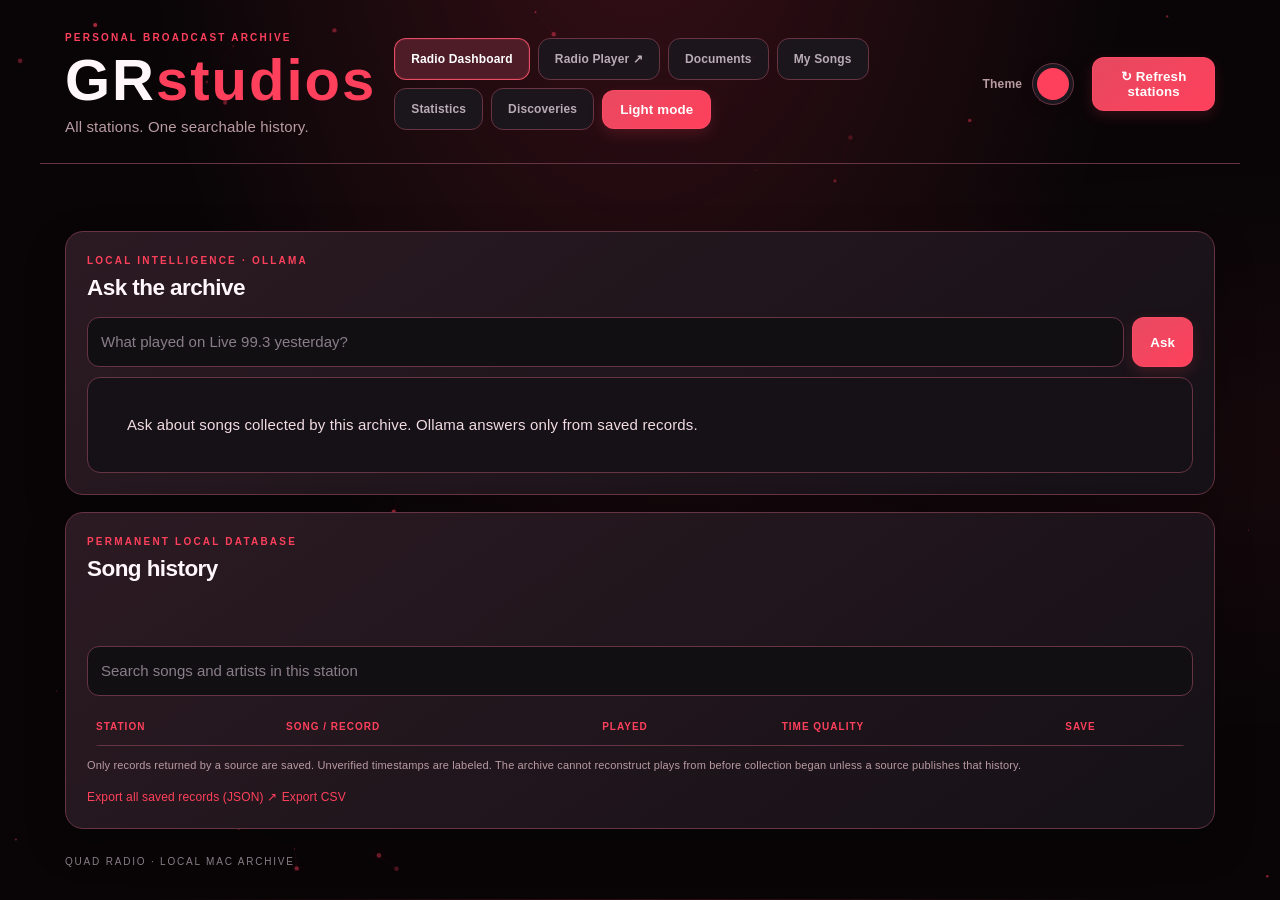
==== templates/index.html @ b173587f "Initial Quad Radio release" ====
<!doctype html>
<html lang="en">
<head>
<meta charset="utf-8">
<meta name="viewport" content="width=device-width,initial-scale=1">
<title>Quad Radio Archive</title>
<link rel="stylesheet" href="/static/style.css">
<style>
.history-tabs {
  display:flex;
  flex-wrap:wrap;
  gap:10px;
  margin:18px 0;
}
.history-tab {
  border:1px solid rgba(255,255,255,.16);
  background:rgba(255,255,255,.04);
  color:inherit;
  padding:12px 18px;
  border-radius:9px;
  cursor:pointer;
  font:inherit;
  transition:background .2s,border-color .2s;
}
.history-tab:hover { background:rgba(255,255,255,.10); }
.history-tab.active {
  background:rgba(70,160,255,.18);
  border-color:#55aaff;
}
.history-tab .count {
  opacity:.7;
  margin-left:7px;
  font-size:.85em;
}
.history-heading {
  display:flex;
  justify-content:space-between;
  align-items:center;
  gap:12px;
  flex-wrap:wrap;
}
#history-search { width:100%; box-sizing:border-box; margin:12px 0; }



</style>
<script src="/static/theme.js" defer></script>
</head>

<body>
<header>
  <div>
    <div class="eyebrow">PERSONAL BROADCAST ARCHIVE</div>
    <h1>GR<span>studios</span></h1>
    <p>All stations. One searchable history.</p>
  </div>
  <nav class="site-nav">
    <a class="active" href="/">Radio Dashboard</a>
    <a href="/player">Radio Player ↗</a>
    <a href="/notes">Documents</a>
    <a href="/my-songs">My Songs</a>
    <a href="/statistics">Statistics</a>
    <a href="/discoveries">Discoveries</a>
  </nav>
  <label class="theme-control">Theme
    <input class="theme-color-input" type="color" value="#ff405c"
           data-theme-color aria-label="Choose website theme color">
  </label>
  <button id="refresh">↻ Refresh stations</button>
</header>

<main>



  <section id="stations" class="grid"></section>

  <section class="panel">
    <div class="eyebrow">LOCAL INTELLIGENCE · OLLAMA</div>
    <h2>Ask the archive</h2>
    <form id="ask">
      <input id="question" placeholder="What played on Live 99.3 yesterday?">
      <button>Ask</button>
    </form>
    <div id="answer" class="answer">
      Ask about songs collected by this archive. Ollama answers only from saved records.
    </div>
  </section>

  <section class="panel">
    <div class="eyebrow">PERMANENT LOCAL DATABASE</div>
    <div class="history-heading">
      <h2>Song history</h2>
      <span id="history-count"></span>
    </div>

    <nav id="history-tabs" class="history-tabs" aria-label="Station song history" role="tablist"></nav>

    <input id="history-search" class="filter"
      placeholder="Search songs and artists in this station">

    <div class="tablewrap">
      <table>
        <thead>
          <tr>
            <th>Station</th>
            <th>Song / record</th>
            <th>Played</th>
            <th>Time quality</th>
            <th>Save</th>
          </tr>
        </thead>
        <tbody id="history"></tbody>
      </table>
    </div>

    <p class="note">
      Only records returned by a source are saved. Unverified timestamps are labeled.
      The archive cannot reconstruct plays from before collection began unless a source publishes that history.
    </p>
    <a href="/api/export">Export all saved records (JSON) ↗</a>
<a href="/api/export.csv">Export CSV</a>
  </section>
</main>

<footer>QUAD RADIO · LOCAL MAC ARCHIVE</footer>


<dialog id="add-song-dialog" class="playlist-dialog">
  <form method="dialog" class="playlist-dialog-inner">
    <button class="dialog-close" value="cancel" aria-label="Close">×</button>
    <div class="eyebrow">SAVE YOUR MUSIC</div>
    <h2>Add to My Songs</h2>
    <p id="add-song-label" class="muted"></p>
    <label for="playlist-choice">Choose a playlist</label>
    <select id="playlist-choice"></select>
    <div class="dialog-create">
      <label for="quick-playlist-name">Or create a new playlist</label>
      <input id="quick-playlist-name" maxlength="100" placeholder="Name your playlist">
      <button id="quick-create-playlist" type="button">Create playlist</button>
    </div>
    <p id="playlist-dialog-message" role="status"></p>
    <button id="confirm-add-song" type="button" class="add-song-button">Add song</button>
  </form>
</dialog>

<script>
let plays = [];
let stations = [];
let activeStation = 'all';

let activeAudioStation = null;
const dashboardAudio = new Audio();
dashboardAudio.preload = "none";

const e = s => String(s ?? "").replace(/[&<>"']/g, c => ({
  "&":"&amp;", "<":"&lt;", ">":"&gt;", '"':"&quot;", "'":"&#39;"
}[c]));

const date = s => {
  try { return new Date(s).toLocaleString(); }
  catch { return s; }
};

const artworkCache = new Map();

async function loadArtwork(stationId, play) {
  if (!play || !play.title) return;

  const key = `${play.artist || ""}\\u0000${play.title}`;

  if (!artworkCache.has(key)) {
    const params = new URLSearchParams({
      title: play.title,
      artist: play.artist || ""
    });

    const lookup = fetch(`/api/artwork?${params}`)
      .then(response => {
        if (!response.ok) throw new Error(`Artwork API returned ${response.status}`);
        return response.json();
      })
      .then(result => result.artwork || null)
      .catch(error => {
        console.warn("Artwork lookup failed:", error);
        return null;
      });

    artworkCache.set(key, lookup);
  }

  const artwork = await artworkCache.get(key);
  if (!artwork) return;

  // Find the card again after the request; the dashboard may have refreshed.
  const image = document.getElementById(`artwork-${stationId}`);
  if (!image) return;

  const placeholder = image.previousElementSibling;

  image.onload = () => {
    image.hidden = false;
    if (placeholder) placeholder.style.display = "none";
  };

  image.onerror = () => {
    console.warn("Album image could not load:", artwork);
  };

  image.src = artwork;

  if (image.complete && image.naturalWidth > 0) {
    image.hidden = false;
    if (placeholder) placeholder.style.display = "none";
  }
}

async function load() {
  const response = await fetch('/api/data');
  const d = await response.json();

  plays = d.plays || [];
  stations = d.stations || [];

  if (!stations.some(s => s.id === activeStation)) {
    activeStation = stations.length ? stations[0].id : null;
  }

  document.querySelector('#stations').innerHTML = stations.map(s => {
    const p = s.plays[0];
    const st = s.status || {};
    const status = st.status || 'waiting';

    return `<article class="station" data-station-id="${e(s.id)}">
      <div class="top"><span>${e(s.market)}</span><i class="${e(status)}"></i></div>
      <h2>${e(s.name)}</h2>
      <b class="freq">${e(s.frequency)}</b>
      <div class="label">LATEST SAVED PLAY</div>
      <div class="track-row">
        <div class="artwork-wrap">
          <div class="artwork-placeholder">♫</div>
          <img class="album-art" id="artwork-${e(s.id)}" alt="Album artwork"
               hidden>
        </div>
        <div class="track-info">
          <div class="song">${p ? e(p.title) : 'No plays saved yet'}</div>
          <div class="artist">${p ? e(p.artist || 'Artist not separated by source') : e(s.note || 'Waiting for first collection')}</div>
        </div>
      </div>
      ${p ? `<button class="add-song-button" type="button"
        data-add-song data-title="${e(p.title)}" data-artist="${e(p.artist || '')}"
        data-station="${e(s.id)}" data-station-name="${e(s.name)}"
        data-played-at="${e(p.played_at || '')}">＋ Add to My Songs</button>` : ''}
      <div class="radio-player">
        <button class="play-button" type="button"
                data-station="${e(s.id)}">▶ Play Live Radio</button>
        <span class="player-status">Play directly on this dashboard</span>
      </div>
      <div class="bottom">
        <span>${e(status.replace('_',' ').toUpperCase())}</span>
        <span>${s.count} saved</span>
      </div>
      <p class="status">${e(st.message || 'Not checked yet')}</p>
      ${s.url ? `<a href="${e(s.url)}" target="_blank" rel="noreferrer">Open playlist source ↗</a>` : ''}
    </article>`;
  }).join('');

  stations.forEach(s => loadArtwork(s.id, s.plays && s.plays[0]));
  syncRadioPlayers();

  renderTabs();
  renderHistory();
}

function renderTabs() {
  const nav = document.querySelector('#history-tabs');
  const allCount = plays.length;
  const allActive = activeStation === 'all';

  nav.innerHTML = `
    <button class="history-tab ${allActive ? 'active' : ''}"
      type="button" role="tab" aria-selected="${allActive}"
      data-station="all">
      All stations <span class="count">${allCount}</span>
    </button>
  ` + stations.map(s => {
    const count = plays.filter(p => p.station_id === s.id).length;
    const active = s.id === activeStation;
    return `<button
      class="history-tab ${active ? 'active' : ''}"
      type="button"
      role="tab"
      aria-selected="${active}"
      data-station="${e(s.id)}">
      ${e(s.frequency || s.name)}
      <span class="count">${count}</span>
    </button>`;
  }).join('');
}

async function loadHistoryArtwork() {
  const images = [...document.querySelectorAll(".history-art")];

  await Promise.all(images.map(async image => {
    const title = image.dataset.title || "";
    const artist = image.dataset.artist || "";
    if (!title) return;

    const key = `${artist}\u0000${title}`;

    if (!artworkCache.has(key)) {
      const params = new URLSearchParams({ title, artist });

      const lookup = fetch(`/api/artwork?${params}`)
        .then(response => {
          if (!response.ok) throw new Error(`Artwork API returned ${response.status}`);
          return response.json();
        })
        .then(result => result.artwork || null)
        .catch(error => {
          console.warn("History artwork lookup failed:", error);
          return null;
        });

      artworkCache.set(key, lookup);
    }

    const artwork = await artworkCache.get(key);

    if (artwork && image.isConnected) {
      image.onload = () => {
        image.hidden = false;
        const placeholder = image.previousElementSibling;
        if (placeholder) placeholder.hidden = true;
      };
      image.src = artwork;
    }
  }));
}

function renderHistory() {
  const query = document.querySelector('#history-search').value.toLowerCase();

  const filtered = plays.filter(p =>
    (activeStation === 'all' || p.station_id === activeStation) &&
    (p.title + ' ' + p.artist + ' ' + p.station_name).toLowerCase().includes(query)
  );

  document.querySelector('#history-count').textContent =
    `${filtered.length} songs`;

  document.querySelector('#history').innerHTML = filtered.map((p, i) => `
    <tr>
      <td>${e(p.station_name)}</td>
      <td>
        <div class="history-song-cell">
          <div class="history-art-wrap">
            <div class="history-art-placeholder">♫</div>
            <img class="history-art" data-title="${e(p.title)}"
                 data-artist="${e(p.artist || '')}" alt="" hidden>
          </div>
          <div class="history-song-text">
            <b>${e(p.title)}</b>
            <small>${e(p.artist)}</small>
          </div>
        </div>
      </td>
      <td>${e(date(p.played_at))}</td>
      <td>${e(p.time_accuracy)}</td>
      <td><button class="add-song-button compact" type="button"
        data-add-song data-title="${e(p.title)}" data-artist="${e(p.artist || '')}"
        data-station="${e(p.station_id)}" data-station-name="${e(p.station_name)}"
        data-played-at="${e(p.played_at || '')}" aria-label="Add ${e(p.title)} to My Songs">＋</button></td>
    </tr>
  `).join('') || '<tr><td colspan="5">No matching records for this station.</td></tr>';

  loadHistoryArtwork();
}



let pendingPlaylistSong = null;

async function refreshPlaylistChoices() {
  const response = await fetch("/api/playlists");
  const data = await response.json();
  const select = document.querySelector("#playlist-choice");
  select.innerHTML = (data.playlists || []).map(p =>
    `<option value="${p.id}">${e(p.name)}</option>`
  ).join("");
  return data.playlists || [];
}

document.addEventListener("click", async event => {
  const button = event.target.closest("[data-add-song]");
  if (!button) return;

  pendingPlaylistSong = {
    title: button.dataset.title || "",
    artist: button.dataset.artist || "",
    station_id: button.dataset.station || "",
    station_name: button.dataset.stationName || "",
    played_at: button.dataset.playedAt || ""
  };

  document.querySelector("#add-song-label").textContent =
    `${pendingPlaylistSong.title} — ${pendingPlaylistSong.artist}`;
  document.querySelector("#playlist-dialog-message").textContent = "";
  document.querySelector("#quick-playlist-name").value = "";

  try {
    const playlists = await refreshPlaylistChoices();
    document.querySelector("#confirm-add-song").disabled = playlists.length === 0;
    document.querySelector("#confirm-add-song").textContent =
      playlists.length ? "Add song" : "Create a playlist first";
    document.querySelector("#add-song-dialog").showModal();
  } catch (error) {
    alert("Could not load playlists. Please try again.");
  }
});

document.querySelector("#quick-create-playlist").addEventListener("click", async () => {
  const input = document.querySelector("#quick-playlist-name");
  const message = document.querySelector("#playlist-dialog-message");
  const name = input.value.trim();
  if (!name) {
    message.textContent = "Enter a name for the playlist.";
    return;
  }
  try {
    const response = await fetch("/api/playlists", {
      method: "POST",
      headers: {"Content-Type": "application/json"},
      body: JSON.stringify({name})
    });
    const result = await response.json();
    if (!response.ok) throw new Error(result.error || "Could not create playlist.");
    await refreshPlaylistChoices();
    document.querySelector("#playlist-choice").value = result.id;
    document.querySelector("#confirm-add-song").disabled = false;
    document.querySelector("#confirm-add-song").textContent = "Add song";
    input.value = "";
    message.textContent = `Created "${result.name}".`;
  } catch (error) {
    message.textContent = error.message;
  }
});

document.querySelector("#confirm-add-song").addEventListener("click", async () => {
  const playlistId = document.querySelector("#playlist-choice").value;
  const message = document.querySelector("#playlist-dialog-message");
  if (!playlistId || !pendingPlaylistSong) {
    message.textContent = "Create or choose a playlist first.";
    return;
  }
  try {
    const response = await fetch(`/api/playlists/${playlistId}/songs`, {
      method: "POST",
      headers: {"Content-Type": "application/json"},
      body: JSON.stringify(pendingPlaylistSong)
    });
    const result = await response.json();
    if (!response.ok) throw new Error(result.error || "Could not save song.");
    message.textContent = "Song added to your playlist.";
    document.querySelector("#confirm-add-song").disabled = true;
    setTimeout(() => document.querySelector("#add-song-dialog").close(), 650);
  } catch (error) {
    message.textContent = error.message;
  }
});



function syncRadioPlayers() {
  document.querySelectorAll(".play-button").forEach(button => {
    const selected = button.dataset.station === activeAudioStation;
    const playing = selected && !dashboardAudio.paused;
    button.textContent = playing ? "❚❚ Pause Radio" : "▶ Play Live Radio";

    const status = button.parentElement.querySelector(".player-status");
    if (status) {
      status.textContent = playing
        ? "Playing directly on the dashboard"
        : "Play directly on this dashboard";
    }
  });
}

async function toggleDashboardStation(stationId) {
  if (activeAudioStation === stationId && !dashboardAudio.paused) {
    dashboardAudio.pause();
    activeAudioStation = null;
    syncRadioPlayers();
    return;
  }

  activeAudioStation = stationId;
  dashboardAudio.pause();
  dashboardAudio.src = "/stream/" + encodeURIComponent(stationId);
  dashboardAudio.dataset.station = stationId;
  syncRadioPlayers();

  try {
    await dashboardAudio.play();
  } catch (error) {
    console.error("Dashboard radio playback failed:", error);
    activeAudioStation = null;
    alert("Radio playback could not start. Please press Play again.");
  }

  syncRadioPlayers();
}

dashboardAudio.addEventListener("play", syncRadioPlayers);
dashboardAudio.addEventListener("pause", syncRadioPlayers);
dashboardAudio.addEventListener("ended", syncRadioPlayers);
dashboardAudio.addEventListener("error", () => {
  activeAudioStation = null;
  syncRadioPlayers();
});

function openStandalonePlayer() {
  const stationId = activeAudioStation || "live993";
  const wasPlaying = !dashboardAudio.paused && Boolean(activeAudioStation);
  const query = "?station=" + encodeURIComponent(stationId) +
    (wasPlaying ? "&autoplay=1" : "");

  const playerWindow = window.open(
    "/player" + query,
    "quadRadioPlayer",
    "popup=yes,width=440,height=600,resizable=yes"
  );

  if (!playerWindow) {
    alert("Your browser blocked the Radio Player window. Allow pop-ups for Quad Radio.");
    return false;
  }

  playerWindow.focus();

  if (wasPlaying) {
    dashboardAudio.pause();
    activeAudioStation = null;
    syncRadioPlayers();
  }

  return true;
}

document.querySelector("#stations").addEventListener("click", event => {
  const playButton = event.target.closest(".play-button");
  if (playButton) {
    event.preventDefault();
    event.stopPropagation();
    toggleDashboardStation(playButton.dataset.station);
    return;
  }

  // Buttons and external links keep their own actions.
  if (event.target.closest("button, a, input, select, label")) return;

  const card = event.target.closest(".station");
  if (!card) return;

  const stationId = card.dataset.stationId;
  if (!stationId) return;

  // Hand playback to the independent player before leaving the dashboard.
  if (!dashboardAudio.paused && activeAudioStation) {
    openStandalonePlayer();
  }

  window.location.href = "/station/" + encodeURIComponent(stationId);
});

// Hand playback to the independent player when navigating to another page.
document.querySelectorAll(".site-nav a").forEach(link => {
  link.addEventListener("click", event => {
    const href = link.getAttribute("href");

    if (href === "/player") {
      event.preventDefault();
      openStandalonePlayer();
      return;
    }

    if (href && href.startsWith("/") &&
        !dashboardAudio.paused && activeAudioStation) {
      openStandalonePlayer();
    }
  });
});

document.querySelector('#history-tabs').addEventListener('click', event => {
  const button = event.target.closest('[data-station]');
  if (!button) return;

  activeStation = button.dataset.station;
  renderTabs();
  renderHistory();
});

document.querySelector('#history-search').addEventListener('input', renderHistory);

document.querySelector('#refresh').onclick = async () => {
  const button = document.querySelector('#refresh');

  if (button.disabled) return;

  button.disabled = true;
  button.textContent = 'Starting refresh…';

  try {
    const response = await fetch('/api/refresh', {method:'POST'});
    const result = await response.json();

    if (!response.ok || !result.ok) {
      throw new Error(result.message || 'Refresh could not start.');
    }

    button.textContent = 'Refreshing stations…';

    let finished = false;

    for (let i = 0; i < 180; i++) {
      await new Promise(resolve => setTimeout(resolve, 2000));

      const statusResponse = await fetch('/api/refresh-status');
      if (!statusResponse.ok) throw new Error('Could not check refresh status.');

      const status = await statusResponse.json();

      if (!status.running) {
        if (status.error) throw new Error(status.error);
        finished = true;
        break;
      }
    }

    if (!finished) {
      throw new Error('Refresh is taking longer than expected. Check station status.');
    }

    await load();
    button.textContent = '✓ Refresh complete';

    setTimeout(() => {
      button.textContent = '↻ Refresh stations';
      button.disabled = false;
    }, 2500);

  } catch (error) {
    button.textContent = 'Refresh failed';
    alert(error.message);

    await load();

    button.textContent = '↻ Refresh stations';
    button.disabled = false;
  }
};

document.querySelector('#ask').onsubmit = async event => {
  event.preventDefault();
  const answer = document.querySelector('#answer');
  answer.textContent = 'Asking Ollama…';

  const response = await fetch('/api/ask', {
    method:'POST',
    headers:{'Content-Type':'application/json'},
    body:JSON.stringify({
      question:document.querySelector('#question').value
    })
  });

  answer.textContent = (await response.json()).answer;
};



load();
setInterval(load, 10000);
</script>
  <script src="/static/particles.js" defer></script>
</body>
</html>
---- static/style.css ----
:root {
  color-scheme: dark;
  --bg: #090507;
  --panel: #190b10;
  --line: color-mix(in srgb, var(--accent) 35%, #241b20);
  --muted: #b99ba2;
  --cyan: var(--accent);
  --white: #fff1f3;
  --accent: #ff405c;
  --accent-rgb: 255, 64, 92;
}

* {
  box-sizing: border-box;
}

body {
  margin: 0;
  background:
    radial-gradient(ellipse at 50% -15%, color-mix(in srgb, var(--accent) 28%, transparent) 0, transparent 48%),
    var(--bg);
  color: var(--white);
  font: 15px/1.5 -apple-system, BlinkMacSystemFont, "Segoe UI", sans-serif;
}

header, main, footer {
  max-width: 1200px;
  margin: auto;
  padding-left: 25px;
  padding-right: 25px;
}

header {
  padding-top: 38px;
  padding-bottom: 25px;
  border-bottom: 1px solid var(--line);
  display: flex;
  justify-content: space-between;
  align-items: center;
  gap: 18px;
}

.eyebrow {
  font-size: 10px;
  letter-spacing: 2px;
  color: var(--accent);
  font-weight: 800;
}

h1 {
  font-size: clamp(35px, 6vw, 58px);
  letter-spacing: 3px;
  margin: 4px 0;
}

h1 span {
  color: var(--accent);
}

header p {
  margin: 0;
  color: var(--muted);
}

button {
  background: linear-gradient(135deg, color-mix(in srgb, var(--accent) 72%, #16070b), var(--accent));
  color: white;
  border: 1px solid var(--accent);
  border-radius: 9px;
  padding: 12px 16px;
  font-weight: 700;
  cursor: pointer;
  transition: 0.2s ease;
}

button:hover {
  background: linear-gradient(135deg, color-mix(in srgb, var(--accent) 82%, white), var(--accent));
  box-shadow: 0 0 18px rgba(var(--accent-rgb), .30);
}

button:disabled {
  opacity: 0.65;
  cursor: wait;
}

main {
  padding-top: 25px;
}

.grid {
  display: grid;
  grid-template-columns: repeat(2, minmax(0, 1fr));
  gap: 15px;
}

.station, .panel {
  background: linear-gradient(145deg, color-mix(in srgb, var(--accent) 13%, #190d12), #10080c);
  border: 1px solid var(--line);
  border-radius: 15px;
  padding: 19px;
  box-shadow: 0 12px 35px #0008;
}

.station:hover, .panel:hover {
  border-color: color-mix(in srgb, var(--accent) 65%, #241018);
}

.top, .bottom {
  display: flex;
  justify-content: space-between;
  gap: 10px;
  color: var(--muted);
  font-size: 11px;
}

.top {
  text-transform: uppercase;
  letter-spacing: 1px;
}

.top i {
  width: 8px;
  height: 8px;
  border-radius: 50%;
  background: #dba84c;
}

.top i.ok {
  background: #50d99a;
}

.top i.error {
  background: var(--accent);
}

.station h2 {
  font-size: 23px;
  margin: 12px 0 0;
}

.freq {
  color: var(--accent);
  font-size: 13px;
}

.label {
  font-size: 10px;
  letter-spacing: 1.4px;
  color: var(--muted);
  margin-top: 20px;
}

.song {
  font-size: 18px;
  font-weight: 750;
  margin-top: 5px;
}

.artist, .status {
  color: var(--muted);
  font-size: 12px;
  overflow-wrap: anywhere;
}

.bottom {
  border-top: 1px solid var(--line);
  padding-top: 12px;
  margin-top: 15px;
}

.station a, .panel > a {
  color: var(--accent);
  font-size: 12px;
  text-decoration: none;
}

.station a:hover, .panel > a:hover {
  color: white;
}

.panel {
  margin-top: 17px;
}

.panel h2 {
  margin: 3px 0 12px;
}

form {
  display: flex;
  gap: 8px;
}

input {
  width: 100%;
  min-width: 0;
  background: color-mix(in srgb, var(--accent) 5%, #10070b);
  border: 1px solid var(--line);
  border-radius: 8px;
  color: white;
  padding: 13px;
  font: inherit;
}

input:focus {
  outline: none;
  border-color: var(--accent);
  box-shadow: 0 0 0 2px var(--accent)30;
}

form input {
  flex: 1;
}

.answer {
  white-space: pre-wrap;
  background: color-mix(in srgb, var(--accent) 5%, #10070b);
  border: 1px solid var(--line);
  padding: 13px;
  border-radius: 8px;
  margin-top: 10px;
  color: #f2dce1;
}

.filter {
  margin: 8px 0 13px;
}

.tablewrap {
  overflow: auto;
}

table {
  width: 100%;
  border-collapse: collapse;
  text-align: left;
  font-size: 13px;
}

th, td {
  padding: 11px 9px;
  border-bottom: 1px solid var(--line);
}

th {
  color: #ff7185;
  font-size: 10px;
  letter-spacing: 1px;
  text-transform: uppercase;
}

td small {
  display: block;
  color: var(--muted);
}

.note {
  font-size: 11px;
  color: var(--muted);
}

footer {
  padding-top: 25px;
  padding-bottom: 30px;
  color: #98727c;
  font-size: 10px;
  letter-spacing: 2px;
}

@media(max-width:680px) {
  header {
    align-items: flex-start;
    flex-direction: column;
  }

  .grid {
    grid-template-columns: 1fr;
  }

  header, main, footer {
    padding-left: 14px;
    padding-right: 14px;
  }
}


/* Shared page navigation */
.site-nav {
  display: flex;
  flex-wrap: wrap;
  gap: 9px;
  align-items: center;
}
.site-nav a {
  color: var(--white);
  text-decoration: none;
  border: 1px solid var(--line);
  border-radius: 9px;
  padding: 10px 14px;
  font-size: 13px;
  font-weight: 700;
  background: #190b10;
}
.site-nav a:hover,
.site-nav a.active {
  border-color: var(--accent);
  background: color-mix(in srgb, var(--accent) 24%, #190b10);
}
.notes-page {
  padding-top: 25px;
  padding-bottom: 30px;
}
.notes-page .panel {
  width: 100%;
}
#shared-notes {
  display: block;
  width: 100%;
  min-height: 60vh;
  height: calc(100vh - 300px);
  resize: vertical;
  overflow-y: auto;
  padding: 18px;
  border: 1px solid var(--line);
  border-radius: 9px;
  background: color-mix(in srgb, var(--accent) 6%, #100b0e);
  color: #fff1f3;
  font: 15px/1.7 -apple-system, BlinkMacSystemFont, "Segoe UI", sans-serif;
}
#shared-notes:focus {
  outline: 1px solid var(--cyan);
}
.notes-status {
  color: var(--muted);
  font-size: 12px;
  margin: 9px 0 0;
}
@media(max-width: 700px) {
  header {
    flex-wrap: wrap;
  }
  #shared-notes {
    height: 65vh;
  }
}


/* Global color theme picker */
.theme-control {
  display: inline-flex;
  align-items: center;
  gap: 9px;
  color: var(--muted);
  font-size: 12px;
  font-weight: 700;
}
.theme-color-input {
  appearance: none;
  -webkit-appearance: none;
  width: 40px !important;
  min-width: 40px;
  height: 40px;
  padding: 3px !important;
  border: 1px solid var(--line);
  border-radius: 50%;
  background: var(--panel);
  cursor: pointer;
  overflow: hidden;
}
.theme-color-input::-webkit-color-swatch-wrapper {
  padding: 0;
}
.theme-color-input::-webkit-color-swatch {
  border: 0;
  border-radius: 50%;
}
.theme-color-input::-moz-color-swatch {
  border: 0;
  border-radius: 50%;
}
.theme-color-input:focus-visible {
  outline: 2px solid var(--accent);
  outline-offset: 3px;
}
.history-tab.active {
  background: color-mix(in srgb, var(--accent) 20%, transparent);
  border-color: var(--accent);
}


/* Station album artwork */
.track-row {
  display: flex;
  align-items: center;
  gap: 14px;
  margin-top: 7px;
  min-width: 0;
}
.artwork-wrap {
  position: relative;
  flex: 0 0 104px;
  width: 104px;
  height: 104px;
  overflow: hidden;
  border-radius: 10px;
  background: linear-gradient(145deg, color-mix(in srgb, var(--accent) 35%, #241018), #10080c);
  border: 1px solid var(--line);
}
.artwork-placeholder {
  position: absolute;
  inset: 0;
  display: grid;
  place-items: center;
  color: var(--accent);
  font-size: 42px;
}
.album-art {
  position: relative;
  display: block;
  width: 100%;
  height: 100%;
  object-fit: cover;
}
.album-art[hidden] {
  display: none;
}
.track-info {
  min-width: 0;
  overflow-wrap: anywhere;
}
.track-info .song {
  margin-top: 0;
}
.track-info .artist {
  margin-top: 5px;
}
@media(max-width: 420px) {
  .artwork-wrap {
    flex-basis: 82px;
    width: 82px;
    height: 82px;
  }
}


/* Live radio audio controls */
.radio-player {
  display: flex;
  align-items: center;
  flex-wrap: wrap;
  gap: 12px;
  margin-top: 16px;
  padding-top: 13px;
  border-top: 1px solid var(--line);
}

.radio-player .play-button {
  min-width: 104px;
  padding: 10px 14px;
}

.volume-label {
  display: flex;
  align-items: center;
  gap: 8px;
  color: var(--muted);
  font-size: 11px;
}

.volume-control {
  width: 88px;
  accent-color: var(--accent);
  cursor: pointer;
}

.player-status {
  color: var(--muted);
  font-size: 11px;
}

@media(max-width: 420px) {
  .radio-player {
    gap: 9px;
  }

  .volume-control {
    width: 72px;
  }
}


/* Album artwork in song history */
.history-song-cell {
  display: flex;
  align-items: center;
  gap: 11px;
  min-width: 220px;
}

.history-art-wrap {
  position: relative;
  flex: 0 0 54px;
  width: 54px;
  height: 54px;
  overflow: hidden;
  border-radius: 7px;
  background: linear-gradient(145deg, color-mix(in srgb, var(--accent) 35%, #241018), #10080c);
  border: 1px solid var(--line);
}

.history-art-placeholder {
  position: absolute;
  inset: 0;
  display: grid;
  place-items: center;
  color: var(--accent);
  font-size: 25px;
}

.history-art {
  position: relative;
  width: 100%;
  height: 100%;
  object-fit: cover;
}

.history-art[hidden],
.history-art-placeholder[hidden] {
  display: none;
}

.history-song-text {
  min-width: 0;
  overflow-wrap: anywhere;
}

.history-song-text small {
  display: block;
  margin-top: 4px;
}

@media(max-width: 600px) {
  .history-song-cell {
    min-width: 180px;
  }
  .history-art-wrap {
    flex-basis: 44px;
    width: 44px;
    height: 44px;
  }
}


/* My Songs playlists */
.add-song-button {
  border: 1px solid var(--accent);
  background: color-mix(in srgb, var(--accent) 15%, transparent);
  color: var(--text);
  border-radius: 9px;
  padding: 8px 12px;
  cursor: pointer;
  font-weight: 700;
}
.add-song-button:hover { background: color-mix(in srgb, var(--accent) 28%, transparent); }
.add-song-button.compact { padding: 5px 10px; font-size: 17px; }
.playlist-dialog {
  width: min(440px, calc(100% - 28px));
  border: 1px solid var(--line);
  border-radius: 16px;
  background: var(--panel);
  color: var(--text);
  padding: 0;
}
.playlist-dialog::backdrop { background: #000b; }
.playlist-dialog-inner { display: grid; gap: 12px; padding: 24px; }
.playlist-dialog-inner h2 { margin: 0; }
.playlist-dialog-inner label { color: var(--muted); font-size: 13px; }
.playlist-dialog-inner input, .playlist-dialog-inner select,
.create-playlist-form input {
  width: 100%;
  min-width: 0;
  padding: 11px;
  border: 1px solid var(--line);
  border-radius: 8px;
  background: var(--bg);
  color: var(--text);
}
.dialog-close {
  justify-self: end;
  border: 0;
  background: transparent;
  color: var(--text);
  font-size: 25px;
  cursor: pointer;
}
.dialog-create { display: grid; gap: 8px; padding-top: 12px; border-top: 1px solid var(--line); }
.dialog-create button, .create-playlist-form button {
  padding: 10px 14px;
  border: 1px solid var(--accent);
  border-radius: 8px;
  background: var(--accent);
  color: white;
  cursor: pointer;
  font-weight: 700;
}
.my-songs-layout {
  width: min(1200px, calc(100% - 36px));
  margin: 30px auto;
  display: grid;
  grid-template-columns: minmax(240px, 0.75fr) minmax(0, 1.6fr);
  gap: 22px;
  align-items: start;
}
.create-playlist-form { display: grid; gap: 9px; margin: 16px 0 24px; }
.playlist-list { display: grid; gap: 8px; }
.playlist-choice {
  display: flex;
  align-items: center;
  justify-content: space-between;
  gap: 12px;
  width: 100%;
  padding: 13px;
  border: 1px solid var(--line);
  border-radius: 9px;
  background: var(--bg);
  color: var(--text);
  text-align: left;
  cursor: pointer;
}
.playlist-choice.selected { border-color: var(--accent); background: color-mix(in srgb, var(--accent) 12%, var(--bg)); }
.playlist-choice small, .saved-song-info small { color: var(--muted); }
.playlist-songs { display: grid; gap: 12px; margin-top: 18px; }
.saved-song {
  display: flex;
  align-items: center;
  gap: 14px;
  padding: 12px;
  border: 1px solid var(--line);
  border-radius: 11px;
  background: var(--bg);
}
.saved-song-art {
  position: relative;
  flex: 0 0 66px;
  width: 66px;
  height: 66px;
  display: grid;
  place-items: center;
  overflow: hidden;
  border-radius: 8px;
  background: color-mix(in srgb, var(--accent) 18%, var(--bg));
  color: var(--accent);
  font-size: 26px;
}
.saved-song-art img { position: absolute; inset: 0; width: 100%; height: 100%; object-fit: cover; }
.saved-song-info { min-width: 0; flex: 1; display: grid; gap: 4px; overflow-wrap: anywhere; }
.remove-song-button {
  border: 1px solid var(--line);
  border-radius: 8px;
  background: transparent;
  color: var(--muted);
  padding: 8px 10px;
  cursor: pointer;
}
@media(max-width: 720px) {
  .my-songs-layout { grid-template-columns: 1fr; }
}
@media(max-width: 460px) {
  .saved-song { gap: 9px; }
  .saved-song-art { flex-basis: 52px; width: 52px; height: 52px; }
  .remove-song-button { padding: 7px; font-size: 12px; }
}


/* Visible playlist delete controls */
.playlist-row {
  display: flex;
  align-items: stretch;
  gap: 8px;
}
.playlist-row .playlist-choice {
  flex: 1;
  min-width: 0;
}
.delete-playlist-button {
  flex: 0 0 auto;
  padding: 8px 11px;
  border: 1px solid var(--line);
  border-radius: 9px;
  background: transparent;
  color: var(--muted);
  cursor: pointer;
}
.delete-playlist-button:hover {
  border-color: #d9534f;
  color: #d9534f;
}

/* ==========================================================
   QUAD RADIO — MODERN VISUAL REFRESH
   Visual styling only. Existing layout and functionality kept.
   ========================================================== */

:root {
  --surface: #151116;
  --surface-raised: #1c171e;
  --surface-soft: #211a22;
  --surface-border: color-mix(in srgb, var(--accent) 23%, #39313b);
  --text-primary: #fff7fa;
  --text: var(--text-primary);
  --text-secondary: #b9abb7;
  --surface-shadow: 0 16px 42px rgba(0, 0, 0, .24);
  --surface-radius: 18px;
  --control-radius: 12px;
}

html {
  scroll-behavior: smooth;
}

body {
  background:
    radial-gradient(ellipse at 50% -20%,
      color-mix(in srgb, var(--accent) 19%, transparent),
      transparent 55%),
    radial-gradient(ellipse at 100% 50%,
      color-mix(in srgb, var(--accent) 5%, transparent),
      transparent 45%),
    var(--bg);
  color: var(--text-primary);
  letter-spacing: .01em;
  -webkit-font-smoothing: antialiased;
}

header {
  padding-top: 30px;
  padding-bottom: 25px;
  border-bottom-color: var(--surface-border);
}

h1 {
  font-weight: 800;
  letter-spacing: 2px;
  line-height: 1.08;
}

h2, h3 {
  letter-spacing: -.025em;
}

.eyebrow {
  letter-spacing: 2.2px;
  font-size: 10px;
}

/* Modern shared buttons */
button,
.notes-button,
.site-nav a {
  -webkit-tap-highlight-color: transparent;
}

button {
  border: 1px solid color-mix(in srgb, var(--accent) 80%, white 5%);
  border-radius: var(--control-radius);
  padding: 11px 17px;
  background: linear-gradient(
    145deg,
    color-mix(in srgb, var(--accent) 82%, white 8%),
    var(--accent)
  );
  color: #fff;
  font-weight: 700;
  letter-spacing: .01em;
  box-shadow: 0 5px 14px color-mix(in srgb, var(--accent) 17%, transparent);
  transition:
    transform .18s ease,
    box-shadow .18s ease,
    background .18s ease,
    border-color .18s ease,
    opacity .18s ease;
}

button:hover {
  transform: translateY(-1px);
  box-shadow: 0 8px 22px color-mix(in srgb, var(--accent) 25%, transparent);
  background: linear-gradient(
    145deg,
    color-mix(in srgb, var(--accent) 88%, white 15%),
    var(--accent)
  );
}

button:active {
  transform: translateY(0) scale(.98);
  box-shadow: 0 2px 7px rgba(0, 0, 0, .2);
}

button:disabled {
  transform: none;
  box-shadow: none;
  opacity: .48;
  cursor: not-allowed;
}

button:focus-visible,
a:focus-visible,
input:focus-visible,
select:focus-visible,
textarea:focus-visible,
[contenteditable="true"]:focus-visible {
  outline: 2px solid var(--accent);
  outline-offset: 3px;
}

/* Navigation */
.site-nav {
  gap: 8px;
}

.site-nav a {
  display: inline-flex;
  align-items: center;
  justify-content: center;
  min-height: 42px;
  padding: 10px 16px;
  border: 1px solid var(--surface-border);
  border-radius: 12px;
  background: color-mix(in srgb, var(--surface-raised) 92%, transparent);
  color: var(--text-secondary);
  font-size: 12px;
  font-weight: 700;
  transition: .18s ease;
}

.site-nav a:hover {
  transform: translateY(-1px);
  color: var(--text-primary);
  border-color: var(--accent);
  background: color-mix(in srgb, var(--accent) 12%, var(--surface));
}

.site-nav a.active {
  color: white;
  border-color: color-mix(in srgb, var(--accent) 75%, white 10%);
  background: color-mix(in srgb, var(--accent) 24%, var(--surface));
  box-shadow: inset 0 0 0 1px color-mix(in srgb, var(--accent) 12%, transparent);
}

/* Theme picker */
.theme-control {
  gap: 10px;
  font-size: 12px;
  letter-spacing: .02em;
}

.theme-color-input {
  width: 42px !important;
  min-width: 42px;
  height: 42px;
  padding: 4px !important;
  border: 1px solid var(--surface-border);
  background: var(--surface-raised);
  box-shadow: 0 4px 14px rgba(0, 0, 0, .18);
  transition: border-color .2s ease, transform .2s ease;
}

.theme-color-input:hover {
  transform: scale(1.06);
  border-color: var(--accent);
}

/* Station cards and panels */
.station,
.panel {
  position: relative;
  overflow: hidden;
  border: 1px solid var(--surface-border);
  border-radius: var(--surface-radius);
  padding: 21px;
  background:
    linear-gradient(
      145deg,
      color-mix(in srgb, var(--accent) 7%, var(--surface-raised)),
      var(--surface)
    );
  box-shadow: var(--surface-shadow);
  transition:
    border-color .2s ease,
    box-shadow .2s ease,
    transform .2s ease;
}

.station:hover,
.panel:hover {
  border-color: color-mix(in srgb, var(--accent) 55%, #51404d);
  box-shadow: 0 19px 48px rgba(0, 0, 0, .3);
}

.station h2 {
  font-size: 24px;
  font-weight: 750;
  letter-spacing: -.035em;
}

.song {
  font-size: 18px;
  font-weight: 750;
  letter-spacing: -.02em;
  line-height: 1.35;
}

.artist,
.status {
  line-height: 1.5;
}

.label {
  font-weight: 750;
  letter-spacing: 1.6px;
}

.top,
.bottom {
  font-size: 11px;
  letter-spacing: .035em;
}

.bottom {
  border-top-color: var(--surface-border);
}

/* Artwork */
.artwork-wrap {
  border-radius: 13px;
  border-color: var(--surface-border);
  box-shadow: 0 6px 18px rgba(0, 0, 0, .22);
}

.album-art,
.history-art,
.saved-song-art img {
  transition: transform .3s ease;
}

.station:hover .album-art {
  transform: scale(1.035);
}

.history-art-wrap {
  border-radius: 10px;
  border-color: var(--surface-border);
}

.saved-song-art {
  border-radius: 12px;
}

/* Inputs, search, selects and text areas */
input,
select,
textarea {
  border-radius: var(--control-radius);
  border: 1px solid var(--surface-border);
  background: color-mix(in srgb, var(--surface) 88%, black);
  color: var(--text-primary);
  transition:
    border-color .18s ease,
    box-shadow .18s ease,
    background .18s ease;
}

input:hover,
select:hover,
textarea:hover {
  border-color: color-mix(in srgb, var(--accent) 48%, var(--surface-border));
}

input:focus,
select:focus,
textarea:focus {
  outline: none;
  border-color: var(--accent);
  box-shadow: 0 0 0 3px color-mix(in srgb, var(--accent) 17%, transparent);
}

input::placeholder,
textarea::placeholder {
  color: #897d89;
}

.answer {
  border-radius: 13px;
  border-color: var(--surface-border);
  background: var(--surface);
}

/* History table */
.tablewrap {
  border-radius: 13px;
}

table {
  border-spacing: 0;
}

th {
  color: var(--accent);
  font-weight: 800;
}

th,
td {
  border-bottom-color: var(--surface-border);
}

tbody tr {
  transition: background .15s ease;
}

tbody tr:hover {
  background: color-mix(in srgb, var(--accent) 6%, transparent);
}

/* Radio controls */
.radio-player {
  border-top-color: var(--surface-border);
}

.radio-player .play-button {
  min-height: 42px;
  border-radius: 12px;
}

.volume-control {
  accent-color: var(--accent);
}

/* Add-to-playlist buttons */
.add-song-button {
  display: inline-flex;
  align-items: center;
  justify-content: center;
  min-width: 40px;
  min-height: 38px;
  border: 1px solid color-mix(in srgb, var(--accent) 48%, var(--surface-border));
  border-radius: 11px;
  background: color-mix(in srgb, var(--accent) 12%, var(--surface));
  color: var(--text-primary);
  box-shadow: none;
  transition: .18s ease;
}

.add-song-button:hover {
  background: color-mix(in srgb, var(--accent) 25%, var(--surface));
  border-color: var(--accent);
  box-shadow: 0 5px 16px color-mix(in srgb, var(--accent) 17%, transparent);
}

.add-song-button.compact {
  min-width: 34px;
  min-height: 32px;
  border-radius: 9px;
}

/* Playlist dialog */
.playlist-dialog {
  border: 1px solid var(--surface-border);
  border-radius: 20px;
  background: var(--surface-raised);
  color: var(--text-primary);
  box-shadow: 0 24px 80px rgba(0, 0, 0, .5);
}

.playlist-dialog::backdrop {
  background: rgba(5, 3, 7, .72);
  backdrop-filter: blur(7px);
}

.playlist-dialog-inner {
  gap: 15px;
  padding: 27px;
}

.dialog-close {
  min-width: 38px;
  min-height: 38px;
  padding: 3px 10px;
  border: 1px solid var(--surface-border);
  border-radius: 10px;
  background: transparent;
  box-shadow: none;
  color: var(--text-secondary);
}

.dialog-close:hover {
  background: color-mix(in srgb, var(--accent) 12%, var(--surface));
  color: white;
  box-shadow: none;
}

.dialog-create {
  border-top-color: var(--surface-border);
}

.dialog-create button,
.create-playlist-form button {
  min-height: 43px;
  border-radius: 12px;
}

/* My Songs */
.my-songs-layout {
  gap: 20px;
}

.playlist-choice {
  min-height: 52px;
  border: 1px solid var(--surface-border);
  border-radius: 12px;
  background: var(--surface);
  color: var(--text-primary);
  box-shadow: none;
  transition: .18s ease;
}

.playlist-choice:hover {
  transform: translateY(-1px);
  border-color: var(--accent);
  background: color-mix(in srgb, var(--accent) 9%, var(--surface));
  box-shadow: none;
}

.playlist-choice.selected {
  border-color: var(--accent);
  background: color-mix(in srgb, var(--accent) 15%, var(--surface));
  box-shadow: inset 3px 0 0 var(--accent);
}

.saved-song {
  border: 1px solid var(--surface-border);
  border-radius: 15px;
  padding: 14px;
  background: var(--surface);
  transition: border-color .18s ease, background .18s ease;
}

.saved-song:hover {
  border-color: color-mix(in srgb, var(--accent) 50%, var(--surface-border));
  background: var(--surface-raised);
}

.saved-song-art {
  border: 1px solid var(--surface-border);
  border-radius: 11px;
}

.saved-song-info b {
  font-size: 14px;
  letter-spacing: -.01em;
}

.remove-song-button,
.delete-playlist-button {
  min-height: 36px;
  border: 1px solid var(--surface-border);
  border-radius: 10px;
  background: transparent;
  color: var(--text-secondary);
  box-shadow: none;
  font-size: 12px;
}

.remove-song-button:hover,
.delete-playlist-button:hover {
  transform: translateY(-1px);
  border-color: #df626d;
  background: rgba(220, 75, 90, .1);
  color: #ff8994;
  box-shadow: none;
}

/* Documents page — preserve the white document canvas */
body.notes-page {
  background:
    radial-gradient(
      ellipse at 50% -20%,
      color-mix(in srgb, var(--accent) 14%, transparent),
      transparent 58%
    ),
    var(--bg);
}

body.notes-page .notes-sidebar,
body.notes-page .notes-editor-panel {
  border: 1px solid var(--surface-border);
  border-radius: 18px;
  background: linear-gradient(145deg, var(--surface-raised), var(--surface));
  box-shadow: var(--surface-shadow);
}

body.notes-page .notes-sidebar {
  padding: 20px;
}

body.notes-page .notes-editor-panel {
  padding: 22px;
}

body.notes-page .notes-button {
  min-height: 39px;
  border: 1px solid var(--surface-border);
  border-radius: 11px;
  background: var(--surface-soft);
  color: var(--text-primary);
  box-shadow: none;
  font-size: 12px;
  transition: .18s ease;
}

body.notes-page .notes-button:hover {
  transform: translateY(-1px);
  border-color: var(--accent);
  background: color-mix(in srgb, var(--accent) 13%, var(--surface-soft));
  box-shadow: none;
}

body.notes-page .notes-button.primary {
  border-color: var(--accent);
  background: var(--accent);
  color: white;
  box-shadow: 0 5px 15px color-mix(in srgb, var(--accent) 20%, transparent);
}

body.notes-page .notes-button.primary:hover {
  background: color-mix(in srgb, var(--accent) 86%, white);
}

body.notes-page .document-item {
  border-radius: 10px;
  transition: .16s ease;
}

body.notes-page .document-item:hover {
  background: color-mix(in srgb, var(--accent) 9%, transparent);
}

body.notes-page .document-item.active {
  background: color-mix(in srgb, var(--accent) 15%, transparent);
  border-color: color-mix(in srgb, var(--accent) 55%, transparent);
}

body.notes-page #font-picker,
body.notes-page #text-size-picker {
  border-radius: 10px;
}

body.notes-page #document-title {
  border-radius: 10px 10px 0 0;
}

body.notes-page #document-content {
  border-radius: 8px;
  box-shadow: 0 5px 22px rgba(0, 0, 0, .09);
}

body.notes-page .editor-toolbar {
  gap: 14px;
}

body.notes-page.notes-light {
  background: #f1f2f5;
}

body.notes-page.notes-light .notes-sidebar,
body.notes-page.notes-light .notes-editor-panel {
  background: #fff;
  border-color: #e1e3e9;
  box-shadow: 0 12px 35px rgba(25, 30, 45, .07);
}

body.notes-page.notes-light .notes-button {
  background: #f7f7fa;
  color: #20232a;
  border-color: #e1e3e9;
}

body.notes-page.notes-light .site-nav a {
  border-color: #e1e3e9;
  background: #fff;
  color: #454957;
}

body.notes-page.notes-light .site-nav a.active {
  background: color-mix(in srgb, var(--accent) 13%, white);
  border-color: var(--accent);
  color: #20232a;
}

/* Footer */
footer {
  color: var(--text-secondary);
  opacity: .72;
  letter-spacing: 1.8px;
}

/* Scrollbars */
* {
  scrollbar-width: thin;
  scrollbar-color: color-mix(in srgb, var(--accent) 42%, #51434f) transparent;
}

*::-webkit-scrollbar {
  width: 9px;
  height: 9px;
}

*::-webkit-scrollbar-thumb {
  border: 2px solid transparent;
  border-radius: 20px;
  background: color-mix(in srgb, var(--accent) 38%, #51434f);
  background-clip: padding-box;
}

/* Responsive refinements without changing the page layout */
@media (max-width: 760px) {
  header {
    gap: 15px;
  }

  .site-nav {
    width: 100%;
  }

  .site-nav a {
    flex: 1 1 auto;
  }

  .station,
  .panel {
    border-radius: 15px;
    padding: 17px;
  }

  body.notes-page .notes-editor-panel {
    padding: 14px;
  }
}

@media (max-width: 460px) {
  .site-nav {
    gap: 6px;
  }

  .site-nav a {
    padding: 9px 10px;
    font-size: 11px;
  }

  .theme-color-input {
    width: 38px !important;
    min-width: 38px;
    height: 38px;
  }

  .playlist-dialog-inner {
    padding: 20px;
  }
}

@media (prefers-reduced-motion: reduce) {
  *,
  *::before,
  *::after {
    scroll-behavior: auto !important;
    transition-duration: .01ms !important;
    animation-duration: .01ms !important;
    animation-iteration-count: 1 !important;
  }
}


/* Sleeker, compact Add to Playlist buttons */
.add-song-button {
  min-height: 32px;
  padding: 5px 10px;
  border: 1px solid color-mix(in srgb, var(--accent) 45%, transparent);
  border-radius: 9px;
  background: color-mix(in srgb, var(--accent) 10%, transparent);
  color: var(--accent);
  font-size: 12px;
  font-weight: 650;
  letter-spacing: .1px;
  box-shadow: none;
  transition: background .18s ease, border-color .18s ease,
              transform .18s ease, box-shadow .18s ease;
}

.add-song-button:hover {
  background: color-mix(in srgb, var(--accent) 20%, transparent);
  border-color: var(--accent);
  box-shadow: 0 3px 12px rgba(var(--accent-rgb), .16);
  transform: translateY(-1px);
}

.add-song-button:active {
  transform: scale(.96);
  box-shadow: none;
}

.add-song-button.compact {
  min-width: 30px;
  min-height: 30px;
  padding: 3px 8px;
  font-size: 15px;
  border-radius: 8px;
}


/* Tiny, high-contrast add-to-playlist control */
.add-song-button,
.add-song-button.compact {
  display: inline-flex !important;
  align-items: center;
  justify-content: center;
  flex: 0 0 26px;
  width: 26px;
  min-width: 26px;
  height: 26px;
  min-height: 26px;
  padding: 0 !important;
  border: 1px solid var(--accent) !important;
  border-radius: 50% !important;
  background: #17121a !important;
  color: var(--accent) !important;
  font-size: 15px !important;
  font-weight: 800;
  line-height: 1;
  box-shadow: 0 2px 7px #0009;
  position: relative;
  z-index: 2;
}

.add-song-button:hover,
.add-song-button.compact:hover {
  background: var(--accent) !important;
  color: #fff !important;
  transform: scale(1.08);
  box-shadow: 0 0 10px rgba(var(--accent-rgb), .4);
}


/* Compact rectangular Add to Playlist button */
.add-song-button,
.add-song-button.compact {
  display: inline-flex !important;
  align-items: center;
  justify-content: center;
  flex: 0 0 auto;
  width: auto !important;
  min-width: 0 !important;
  height: 25px !important;
  min-height: 25px !important;
  padding: 2px 8px !important;
  border: 1px solid var(--accent) !important;
  border-radius: 6px !important;
  background: #17121a !important;
  color: var(--accent) !important;
  font-size: 12px !important;
  font-weight: 750;
  line-height: 1;
  box-shadow: 0 2px 7px #0009;
}

.add-song-button:hover,
.add-song-button.compact:hover {
  background: var(--accent) !important;
  color: white !important;
  transform: translateY(-1px);
}


/* Statistics and discovery pages */
.analytics-layout {
  padding-top: 28px;
  padding-bottom: 42px;
}
.analytics-summary {
  display: grid;
  grid-template-columns: repeat(3, minmax(0, 1fr));
  gap: 14px;
  margin-bottom: 18px;
}
.analytics-stat {
  padding: 22px;
  border: 1px solid var(--line);
  border-radius: 15px;
  background: linear-gradient(145deg, color-mix(in srgb, var(--accent) 17%, #190d12), #10080c);
  box-shadow: 0 12px 35px #0006;
}
.analytics-stat span {
  display: block;
  color: var(--muted);
  font-size: 12px;
  font-weight: 650;
}
.analytics-stat strong {
  display: block;
  margin-top: 5px;
  font-size: clamp(27px, 4vw, 38px);
  letter-spacing: -1px;
}
.analytics-panel { min-width: 0; margin-bottom: 18px; }
.analytics-panel h2, .discoveries-heading h2 { margin: 5px 0 15px; }
.analytics-table-wrap { overflow-x: auto; }
.analytics-table {
  width: 100%;
  border-collapse: collapse;
  text-align: left;
  font-size: 13px;
}
.analytics-table th {
  color: var(--muted);
  font-size: 11px;
  text-transform: uppercase;
  letter-spacing: .7px;
}
.analytics-table th, .analytics-table td {
  padding: 12px 10px;
  border-bottom: 1px solid var(--line);
  white-space: nowrap;
}
.analytics-table td:nth-child(2) { white-space: normal; min-width: 180px; }
.analytics-table td small, .ranking-main small {
  display: block;
  color: var(--muted);
  font-size: 11px;
}
.analytics-columns {
  display: grid;
  grid-template-columns: repeat(2, minmax(0, 1fr));
  gap: 16px;
}
.ranking-row {
  display: flex;
  align-items: center;
  gap: 12px;
  padding: 11px 0;
  border-bottom: 1px solid var(--line);
}
.ranking-number {
  display: grid;
  place-items: center;
  width: 27px;
  height: 27px;
  flex: 0 0 27px;
  border-radius: 8px;
  background: color-mix(in srgb, var(--accent) 17%, #17121a);
  color: var(--accent);
  font-size: 12px;
  font-weight: 800;
}
.ranking-main { flex: 1; min-width: 0; }
.ranking-row > strong { font-variant-numeric: tabular-nums; }
.analytics-footnote { color: var(--muted); font-size: 11px; }
.discoveries-heading {
  display: flex;
  align-items: center;
  justify-content: space-between;
  gap: 15px;
  margin-bottom: 18px;
}
.discoveries-heading h2 { margin-bottom: 3px; }
.discoveries-heading p { margin: 0; }
.discovery-total {
  color: var(--accent);
  white-space: nowrap;
}
.discovery-grid {
  display: grid;
  grid-template-columns: repeat(2, minmax(0, 1fr));
  gap: 12px;
}
.discovery-card {
  display: flex;
  align-items: center;
  gap: 13px;
  min-width: 0;
  padding: 13px;
  border: 1px solid var(--line);
  border-radius: 13px;
  background: linear-gradient(145deg, color-mix(in srgb, var(--accent) 10%, #190d12), #10080c);
  box-shadow: 0 8px 24px #0005;
}
.discovery-art {
  display: grid;
  place-items: center;
  flex: 0 0 68px;
  width: 68px;
  height: 68px;
  overflow: hidden;
  border-radius: 9px;
  background: color-mix(in srgb, var(--accent) 17%, #17121a);
  color: var(--accent);
  font-size: 25px;
}
.discovery-art img {
  width: 100%;
  height: 100%;
  object-fit: cover;
}
.discovery-info { display: flex; flex: 1; flex-direction: column; min-width: 0; gap: 2px; }
.discovery-info strong, .discovery-info span {
  overflow: hidden;
  text-overflow: ellipsis;
  white-space: nowrap;
}
.discovery-info span { color: var(--muted); font-size: 12px; }
.discovery-info small { color: var(--accent); font-size: 11px; }
.discovery-info time { color: var(--muted); font-size: 10px; }
.discovery-count {
  color: var(--muted);
  font-size: 10px;
  white-space: nowrap;
}
@media (max-width: 760px) {
  .analytics-summary { grid-template-columns: 1fr; }
  .analytics-columns, .discovery-grid { grid-template-columns: 1fr; }
  .discoveries-heading { align-items: flex-start; }
}

/* Artist profile */
.artist-link {
  color: inherit;
  text-decoration: none;
  transition: color .18s ease;
}
.artist-link:hover {
  color: var(--accent);
  text-decoration: underline;
}
.artist-layout {
  display: grid;
  gap: 18px;
}
.artist-back {
  color: var(--muted);
  text-decoration: none;
  font-size: 13px;
  font-weight: 650;
}
.artist-back:hover {
  color: var(--accent);
}
.artist-hero {
  display: flex;
  align-items: center;
  gap: 22px;
  padding: 26px;
}
.artist-portrait {
  width: 112px;
  height: 112px;
  flex: 0 0 112px;
  display: grid;
  place-items: center;
  overflow: hidden;
  border-radius: 18px;
  background: var(--accent);
  color: white;
  font-size: 42px;
  font-weight: 800;
}
.artist-portrait img,
.artist-song-art img {
  width: 100%;
  height: 100%;
  object-fit: cover;
}
.artist-heading h2 {
  margin: 5px 0;
  overflow-wrap: anywhere;
}
.artist-song-list {
  display: grid;
  gap: 10px;
  margin-top: 18px;
}
.artist-song {
  display: flex;
  align-items: center;
  gap: 14px;
  min-width: 0;
  padding: 12px;
  border: 1px solid var(--line);
  border-radius: 13px;
  background: var(--panel);
}
.artist-song-art {
  width: 66px;
  height: 66px;
  flex: 0 0 66px;
  display: grid;
  place-items: center;
  overflow: hidden;
  border-radius: 9px;
  background: var(--surface, #25212a);
  color: var(--accent);
  font-size: 24px;
}
.artist-song-info {
  display: grid;
  gap: 4px;
  min-width: 0;
}
.artist-song-info strong {
  overflow-wrap: anywhere;
}
.artist-song-info small {
  color: var(--muted);
  font-size: 11px;
}
@media (max-width: 600px) {
  .artist-hero { align-items: flex-start; padding: 18px; }
  .artist-portrait { width: 78px; height: 78px; flex-basis: 78px; }
  .artist-song-art { width: 54px; height: 54px; flex-basis: 54px; }
}

/* Top artists: fixed-size portraits and compact ranking rows */
.artist-ranking-photo {
  display: grid;
  place-items: center;
  width: 54px;
  height: 54px;
  min-width: 54px;
  flex: 0 0 54px;
  overflow: hidden;
  border-radius: 12px;
  background: color-mix(in srgb, var(--accent) 16%, #17121a);
  color: var(--accent);
  font-size: 23px;
  font-weight: 750;
}

.artist-ranking-photo img {
  display: block;
  width: 100%;
  height: 100%;
  object-fit: cover;
}

.analytics-columns > .analytics-panel {
  min-width: 0;
  overflow: hidden;
}

.analytics-panel .ranking-row {
  min-width: 0;
  gap: 10px;
  padding: 9px 0;
}

.analytics-panel .ranking-main {
  overflow: hidden;
}

.analytics-panel .ranking-main strong,
.analytics-panel .ranking-main small {
  overflow-wrap: anywhere;
}

.analytics-panel .ranking-row > strong {
  flex: 0 0 auto;
  white-space: nowrap;
}


/* Dedicated station pages */
#stations .station {
  cursor: pointer;
  transition: transform .2s ease, border-color .2s ease, box-shadow .2s ease;
}
#stations .station:hover {
  transform: translateY(-3px);
  border-color: var(--accent);
}
#stations .station button,
#stations .station a {
  cursor: pointer;
}
.station-detail {
  display: grid;
  gap: 22px;
}
.station-detail-hero {
  display: flex;
  align-items: center;
  justify-content: space-between;
  flex-wrap: wrap;
  gap: 20px;
}
.station-detail-hero h2 {
  margin: 6px 0;
}
.station-detail-actions {
  display: flex;
  flex-wrap: wrap;
  gap: 10px;
}
.station-detail-actions a,
.station-detail-actions button {
  text-decoration: none;
}
.station-stat-grid {
  display: grid;
  grid-template-columns: repeat(4, minmax(0, 1fr));
  gap: 14px;
}
.station-stat {
  padding: 18px;
  border: 1px solid var(--line);
  border-radius: 16px;
  background: var(--surface, rgba(255,255,255,.035));
}
.station-stat strong {
  display: block;
  font-size: clamp(23px, 3vw, 34px);
  margin-top: 7px;
}
.station-stat span {
  color: var(--muted);
  font-size: 12px;
  text-transform: uppercase;
  letter-spacing: .08em;
}
.station-detail-columns {
  display: grid;
  grid-template-columns: repeat(2, minmax(0, 1fr));
  gap: 18px;
}
.station-detail-panel {
  min-width: 0;
  padding: 20px;
  border: 1px solid var(--line);
  border-radius: 18px;
  background: var(--surface, rgba(255,255,255,.025));
}
.station-detail-panel h3 {
  margin-top: 0;
}
.station-data-list {
  display: grid;
  gap: 0;
}
.station-data-row {
  display: flex;
  justify-content: space-between;
  align-items: center;
  gap: 14px;
  padding: 12px 0;
  border-bottom: 1px solid var(--line);
}
.station-data-row:last-child {
  border-bottom: 0;
}
.station-data-row small {
  color: var(--muted);
  white-space: nowrap;
}
.station-recent-row {
  display: grid;
  grid-template-columns: 54px minmax(0, 1fr) auto;
  align-items: center;
  gap: 13px;
  padding: 12px 0;
  border-bottom: 1px solid var(--line);
}
.station-recent-row img,
.station-recent-placeholder {
  width: 54px;
  height: 54px;
  border-radius: 10px;
  object-fit: cover;
  background: var(--surface, rgba(255,255,255,.07));
}
.station-recent-placeholder {
  display: grid;
  place-items: center;
}
.station-recent-row strong,
.station-recent-row span {
  display: block;
  min-width: 0;
  overflow-wrap: anywhere;
}
.station-recent-row span {
  color: var(--muted);
  font-size: 13px;
  margin-top: 3px;
}
@media (max-width: 760px) {
  .station-stat-grid {
    grid-template-columns: repeat(2, minmax(0, 1fr));
  }
  .station-detail-columns {
    grid-template-columns: 1fr;
  }
}

/* Compact Bold control in the document editor toolbar */
body.notes-page .editor-toolbar #bold-button {
  width: 36px;
  min-width: 36px;
  height: 36px;
  min-height: 36px;
  padding: 0;
  display: inline-flex;
  align-items: center;
  justify-content: center;
  line-height: 1;
  font-size: 12px;
}


/* Horizontal scrolling station carousel on the dashboard */
#stations.grid {
  display: flex;
  flex-wrap: nowrap;
  gap: 15px;
  overflow-x: auto;
  overflow-y: hidden;
  padding: 4px 3px 18px;
  margin-bottom: 20px;
  scroll-snap-type: x mandatory;
  scroll-behavior: smooth;
  overscroll-behavior-x: contain;
  -webkit-overflow-scrolling: touch;
  scrollbar-width: thin;
}

#stations.grid > .station {
  flex: 0 0 clamp(280px, 32vw, 360px);
  min-width: 0;
  box-sizing: border-box;
  scroll-snap-align: start;
}

#stations.grid::-webkit-scrollbar {
  height: 9px;
}

#stations.grid::-webkit-scrollbar-thumb {
  background: var(--accent);
  border-radius: 10px;
}

#stations.grid::-webkit-scrollbar-track {
  background: var(--surface-soft);
  border-radius: 10px;
}

@media (max-width: 600px) {
  #stations.grid > .station {
    flex-basis: min(86vw, 360px);
  }
}


/* Quad Radio floating particle background */
body {
  isolation: isolate;
}

#quad-particles {
  position: fixed;
  inset: 0;
  width: 100%;
  height: 100%;
  z-index: 0;
  pointer-events: none;
  opacity: .9;
}

/* Keep page content above the animated background */
body > *:not(#quad-particles) {
  position: relative;
  z-index: 1;
}

@media (prefers-reduced-motion: reduce) {
  #quad-particles {
    display: none;
  }
}


/* Quad Radio global light theme */
:root[data-theme-mode="light"] {
  color-scheme: light;
  --bg: #f2f3f7;
  --panel: #ffffff;
  --line: #dfe2e9;
  --muted: #657080;
  --white: #202633;
  --surface: #ffffff;
  --surface-raised: #f8f9fc;
  --surface-soft: #f0f2f7;
  --surface-border: #dfe2e9;
  --text-primary: #202633;
  --text-secondary: #657080;
  --text: var(--text-primary);
  --surface-shadow: 0 12px 30px rgba(20,30,50,.08);
}
:root[data-theme-mode="light"] body {
  background: var(--bg);
  color: var(--text-primary);
}
:root[data-theme-mode="light"] .panel,
:root[data-theme-mode="light"] .station,
:root[data-theme-mode="light"] .analytics-stat,
:root[data-theme-mode="light"] .discovery-card,
:root[data-theme-mode="light"] .playlist-card,
:root[data-theme-mode="light"] .document-card {
  background: var(--surface);
  color: var(--text-primary);
  border-color: var(--surface-border);
}
:root[data-theme-mode="light"] input,
:root[data-theme-mode="light"] textarea,
:root[data-theme-mode="light"] select {
  background: #fff;
  color: #202633;
  border-color: #d5d9e2;
}
:root[data-theme-mode="light"] .site-nav a {
  color: var(--text-primary);
}
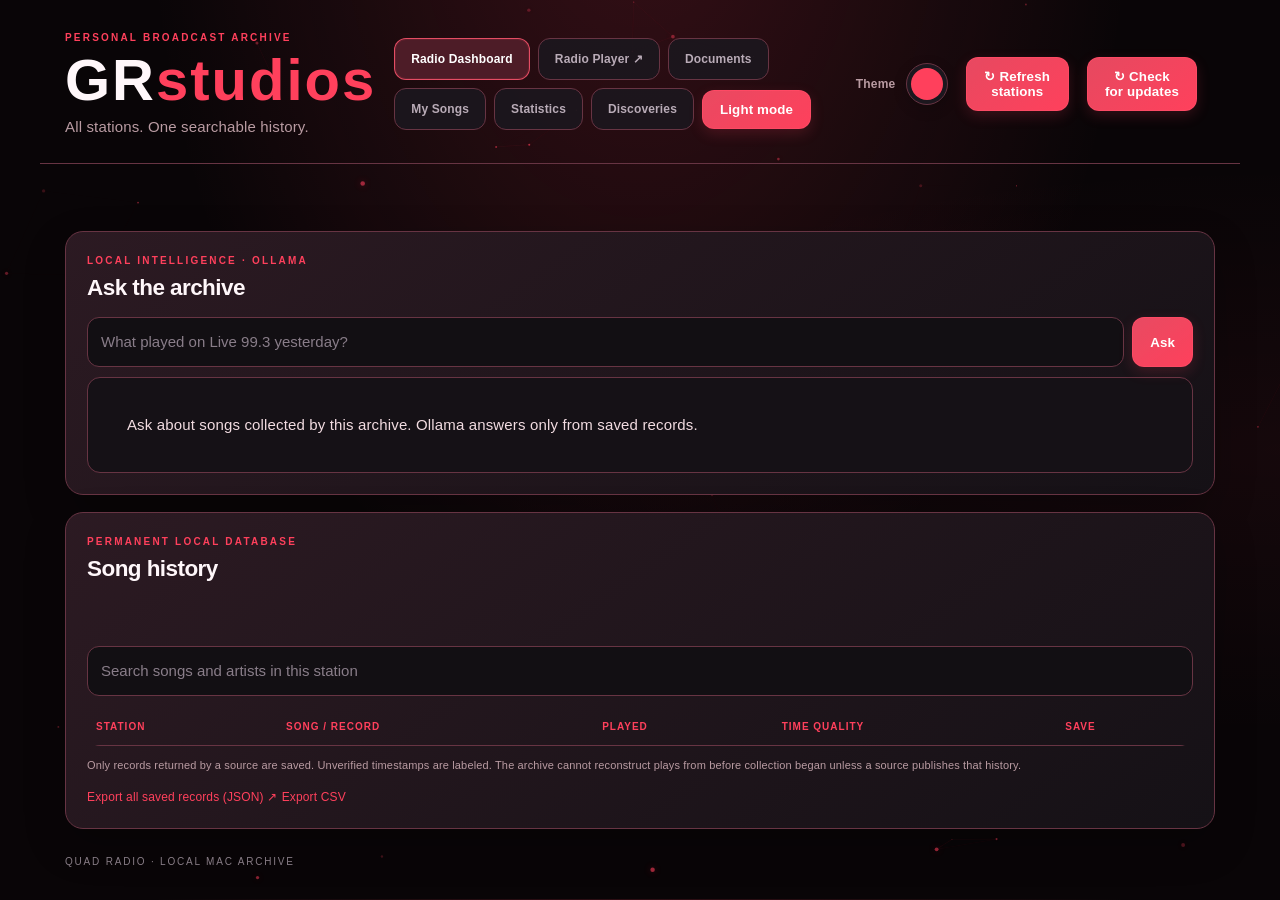
==== commit 16422761: "Release Quad Radio 1.0.0" ====
--- a/templates/index.html
+++ b/templates/index.html
@@ -67,6 +67,8 @@
            data-theme-color aria-label="Choose website theme color">
   </label>
   <button id="refresh">↻ Refresh stations</button>
+  <button id="check-updates" type="button">↻ Check for updates</button>
+  <span id="update-status" role="status" aria-live="polite"></span>
 </header>
 
 <main>
@@ -678,6 +680,64 @@
 
 
 
+
+const updateButton = document.querySelector('#check-updates');
+const updateStatus = document.querySelector('#update-status');
+
+updateButton.addEventListener('click', async () => {
+  updateButton.disabled = true;
+  updateButton.textContent = 'Checking…';
+  updateStatus.textContent = '';
+
+  try {
+    const response = await fetch('/api/update/check', {
+      cache: 'no-store'
+    });
+    const result = await response.json();
+
+    if (!response.ok) {
+      throw new Error(result.error || 'Update check failed.');
+    }
+
+    updateStatus.textContent = result.message;
+
+    if (result.update_available) {
+      const approved = confirm(
+        `Quad Radio ${result.latest_version} is available. ` +
+        `Install it now? Your listening history, notes and saved songs will be preserved.`
+      );
+
+      if (approved) {
+        updateButton.textContent = 'Installing…';
+        updateStatus.textContent = 'Preparing the update. The dashboard will restart shortly.';
+
+        const installResponse = await fetch('/api/update/install', {
+          method: 'POST',
+          headers: {'Content-Type': 'application/json'},
+          body: '{}'
+        });
+        const installResult = await installResponse.json();
+
+        if (!installResponse.ok) {
+          throw new Error(installResult.error || 'Could not start installation.');
+        }
+
+        updateStatus.textContent =
+          `Installing version ${installResult.version}. Please wait for the dashboard to restart.`;
+
+        setTimeout(() => window.location.reload(), 12000);
+        return;
+      }
+    }
+  } catch (error) {
+    updateStatus.textContent = error.message;
+  } finally {
+    updateButton.disabled = false;
+    updateButton.textContent = '↻ Check for updates';
+  }
+});
+
+
 load();
 setInterval(load, 10000);
 </script>
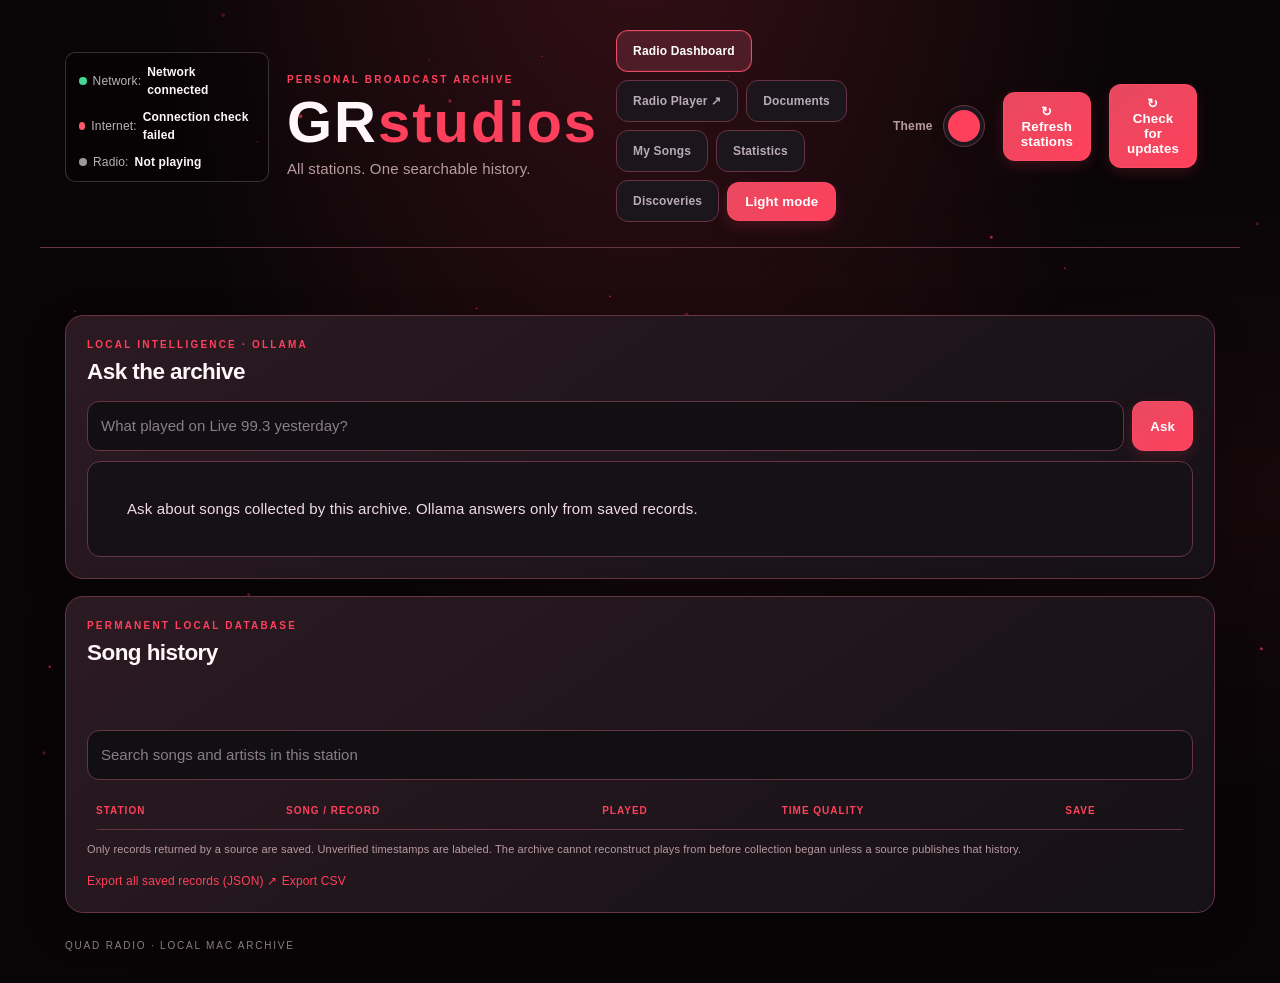
==== commit 27e37572: "Release Quad Radio 1.3.0" ====
--- a/templates/index.html
+++ b/templates/index.html
@@ -43,12 +43,47 @@
 
 
 
+
+#network-status {
+  display:flex;
+  flex-wrap:wrap;
+  align-items:center;
+  gap:9px 16px;
+  width:fit-content;
+  max-width:100%;
+  margin:0 0 18px;
+  padding:10px 13px;
+  border:1px solid rgba(255,255,255,.18);
+  border-radius:10px;
+  background:rgba(0,0,0,.22);
+  font-size:12px;
+}
+#network-status .net-item { display:flex; align-items:center; gap:6px; }
+#network-status .net-dot {
+  width:8px; height:8px; border-radius:50%;
+  background:#999; display:inline-block;
+}
+#network-status .net-dot.online { background:#48d597; }
+#network-status .net-dot.offline { background:#ff596b; }
+#network-status .net-label { opacity:.72; }
+
 </style>
 <script src="/static/theme.js" defer></script>
 </head>
 
 <body>
 <header>
+  <section id="network-status" aria-live="polite" aria-label="Connection status">
+    <span class="net-item"><i id="net-wifi" class="net-dot"></i>
+      <span class="net-label">Network:</span>
+      <strong id="net-network">Checking…</strong></span>
+    <span class="net-item"><i id="net-internet" class="net-dot"></i>
+      <span class="net-label">Internet:</span>
+      <strong id="net-internet-text">Checking…</strong></span>
+    <span class="net-item"><i id="net-radio" class="net-dot"></i>
+      <span class="net-label">Radio:</span>
+      <strong id="net-radio-text">Not playing</strong></span>
+  </section>
   <div>
     <div class="eyebrow">PERSONAL BROADCAST ARCHIVE</div>
     <h1>GR<span>studios</span></h1>
@@ -521,6 +556,93 @@
   syncRadioPlayers();
 });
 
+
+let radioConnectionState = "Not playing";
+
+function setNetworkIndicator(id, textId, online, message) {
+  const dot = document.getElementById(id);
+  const label = document.getElementById(textId);
+  if (dot) dot.className = "net-dot " + (online ? "online" : "offline");
+  if (label) label.textContent = message;
+}
+
+async function refreshNetworkStatus() {
+  const wifiDot = document.getElementById("net-wifi");
+  const wifiText = document.getElementById("net-network");
+  const internetText = document.getElementById("net-internet-text");
+
+  if (!navigator.onLine) {
+    setNetworkIndicator("net-wifi", "net-network", false, "Offline");
+    setNetworkIndicator("net-internet", "net-internet-text", false, "No connection");
+    return;
+  }
+
+  if (wifiDot) wifiDot.className = "net-dot online";
+  if (wifiText) wifiText.textContent = "Network connected";
+
+  try {
+    const response = await fetch("/api/network-status", {cache: "no-store"});
+    if (!response.ok) throw new Error("Connection check failed");
+    const data = await response.json();
+
+    if (wifiText) {
+      wifiText.textContent = data.ssid
+        ? data.ssid
+        : "Connected (network name unavailable)";
+    }
+    setNetworkIndicator(
+      "net-wifi", "net-network", true,
+      data.ssid || "Connected (name unavailable)"
+    );
+    setNetworkIndicator(
+      "net-internet", "net-internet-text",
+      Boolean(data.internet),
+      data.internet ? "Connected" : "No internet access"
+    );
+  } catch (_) {
+    setNetworkIndicator(
+      "net-internet", "net-internet-text", false,
+      "Connection check failed"
+    );
+  }
+}
+
+function updateRadioConnection(message, online) {
+  radioConnectionState = message;
+  setNetworkIndicator("net-radio", "net-radio-text", online, message);
+}
+
+dashboardAudio.addEventListener("playing", () =>
+  updateRadioConnection("Receiving audio", true)
+);
+dashboardAudio.addEventListener("waiting", () =>
+  updateRadioConnection("Buffering", false)
+);
+dashboardAudio.addEventListener("stalled", () =>
+  updateRadioConnection("Stream stalled", false)
+);
+dashboardAudio.addEventListener("error", () =>
+  updateRadioConnection("Stream unavailable", false)
+);
+dashboardAudio.addEventListener("pause", () =>
+  updateRadioConnection("Paused", false)
+);
+dashboardAudio.addEventListener("ended", () =>
+  updateRadioConnection("Stream ended", false)
+);
+dashboardAudio.addEventListener("loadstart", () =>
+  updateRadioConnection("Connecting…", false)
+);
+
+window.addEventListener("online", refreshNetworkStatus);
+window.addEventListener("offline", () => {
+  setNetworkIndicator("net-wifi", "net-network", false, "Offline");
+  setNetworkIndicator("net-internet", "net-internet-text", false, "Offline");
+});
+
+refreshNetworkStatus();
+setInterval(refreshNetworkStatus, 15000);
+
 function openStandalonePlayer() {
   const stationId = activeAudioStation || "live993";
   const wasPlaying = !dashboardAudio.paused && Boolean(activeAudioStation);
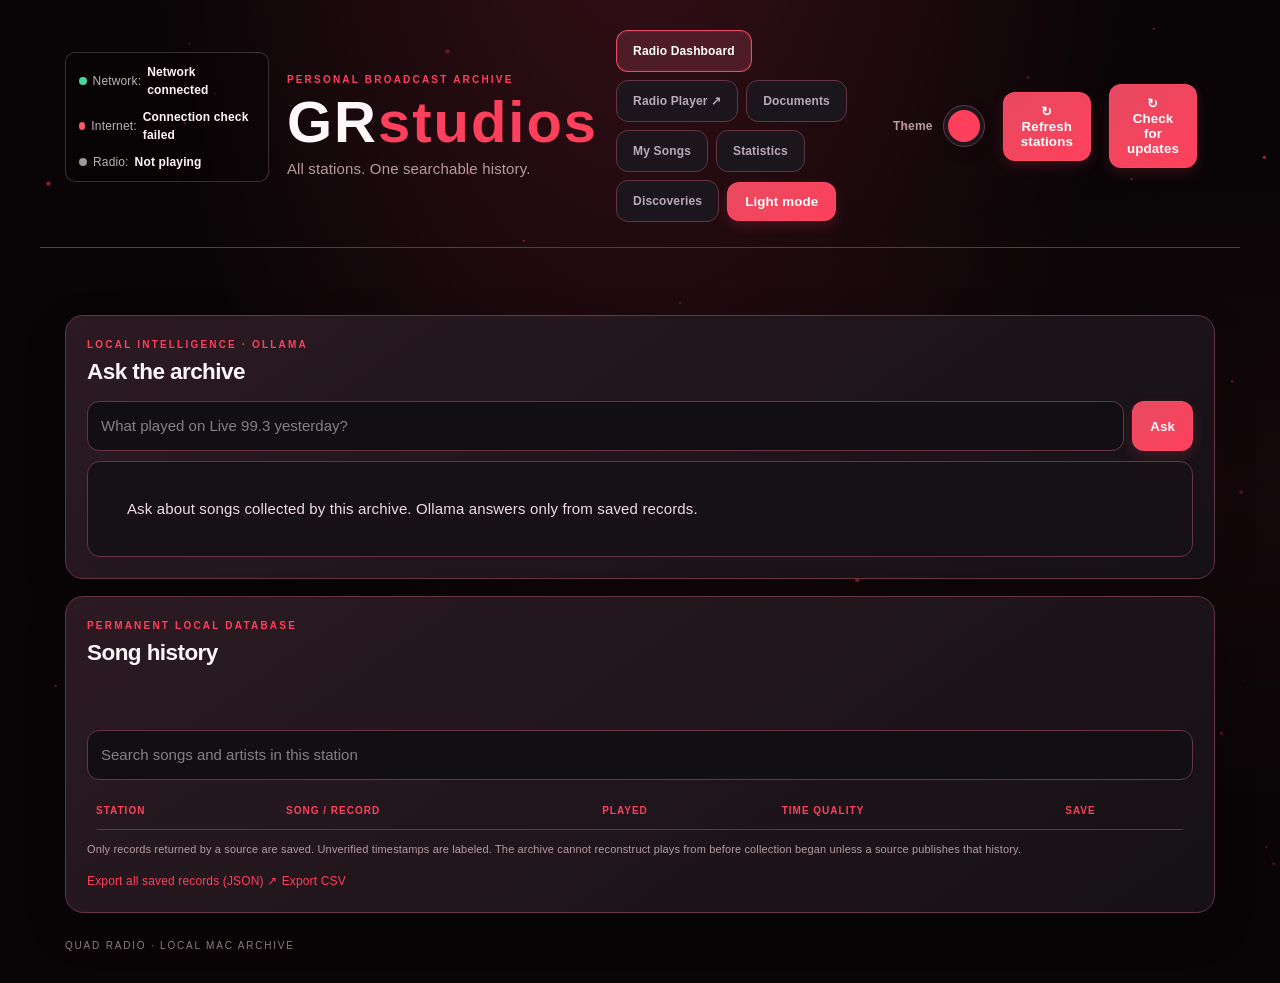
==== commit 42602333: "Release Quad Radio 1.4.0" ====
--- a/templates/index.html
+++ b/templates/index.html
@@ -280,7 +280,7 @@
                hidden>
         </div>
         <div class="track-info">
-          <div class="song">${p ? e(p.title) : 'No plays saved yet'}</div>
+          <div class="song">${p ? `<a class="song-page-link" href="/song/${encodeURIComponent(p.id)}">${e(p.title)}</a>` : 'No plays saved yet'}</div>
           <div class="artist">${p ? e(p.artist || 'Artist not separated by source') : e(s.note || 'Waiting for first collection')}</div>
         </div>
       </div>
@@ -397,7 +397,7 @@
                  data-artist="${e(p.artist || '')}" alt="" hidden>
           </div>
           <div class="history-song-text">
-            <b>${e(p.title)}</b>
+            <b><a class="song-page-link" href="/song/${encodeURIComponent(p.id)}">${e(p.title)}</a></b>
             <small>${e(p.artist)}</small>
           </div>
         </div>
--- a/static/style.css
+++ b/static/style.css
@@ -2036,3 +2036,26 @@
 :root[data-theme-mode="light"] .site-nav a {
   color: var(--text-primary);
 }
+
+
+/* Quad Radio song profile update */
+.song-page-link {
+  color: inherit;
+  text-decoration: none;
+  text-underline-offset: 3px;
+}
+.song-page-link:hover {
+  color: var(--accent);
+  text-decoration: underline;
+}
+.station .song-page-link {
+  font-weight: 750;
+}
+.history-song-text .song-page-link {
+  font-weight: 750;
+}
+.song-page-link:focus-visible {
+  outline: 2px solid var(--accent);
+  outline-offset: 3px;
+  border-radius: 3px;
+}
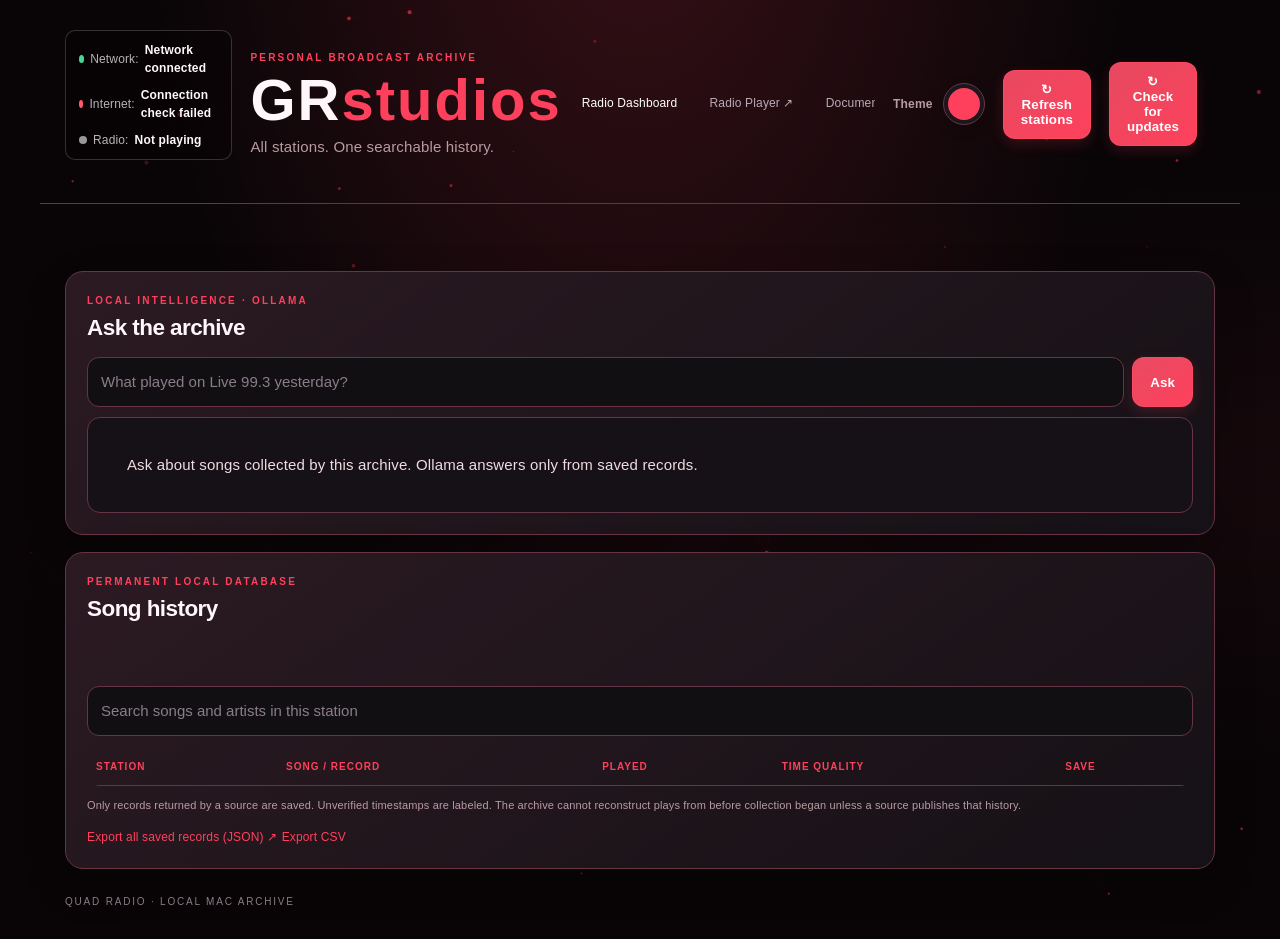
==== commit c2935c26: "Release Quad Radio 1.4.5" ====
--- a/templates/index.html
+++ b/templates/index.html
@@ -823,39 +823,96 @@
 
     updateStatus.textContent = result.message;
 
-    if (result.update_available) {
-      const approved = confirm(
-        `Quad Radio ${result.latest_version} is available. ` +
-        `Install it now? Your listening history, notes and saved songs will be preserved.`
+    if (!result.update_available) return;
+
+    const approved = confirm(
+      `Quad Radio ${result.latest_version} is available. ` +
+      `Install it now? Your listening history, notes and saved songs will be preserved.`
+    );
+
+    if (!approved) return;
+
+    updateButton.textContent = 'Starting installer…';
+    updateStatus.textContent = 'Starting the update installer…';
+
+    const installResponse = await fetch('/api/update/install', {
+      method: 'POST',
+      headers: {'Content-Type': 'application/json'},
+      body: '{}'
+    });
+
+    const installResult = await installResponse.json();
+
+    if (!installResponse.ok) {
+      throw new Error(installResult.error || 'Could not start installation.');
+    }
+
+    updateStatus.textContent =
+      `Downloading and installing Quad Radio ${installResult.version}. Do not close this page.`;
+
+    let completed = false;
+
+    for (let i = 0; i < 300; i++) {
+      await new Promise(resolve => setTimeout(resolve, 2000));
+
+      let status;
+
+      try {
+        const statusResponse = await fetch('/api/update/status', {
+          cache: 'no-store'
+        });
+
+        if (!statusResponse.ok) {
+          updateStatus.textContent =
+            'Waiting for the dashboard to respond…';
+          continue;
+        }
+
+        status = await statusResponse.json();
+
+      } catch (_) {
+        updateStatus.textContent =
+          'Dashboard is restarting. Waiting for it to return…';
+        continue;
+      }
+
+      if (status.state === 'failed') {
+        throw new Error(status.message || 'The update installer failed.');
+      }
+
+      if (status.state === 'complete') {
+        updateStatus.textContent = status.message;
+        updateButton.textContent = 'Update installed — restarting…';
+        completed = true;
+        break;
+      }
+
+      updateStatus.textContent =
+        status.message || 'Update is still running…';
+    }
+
+    if (!completed) {
+      throw new Error(
+        'Update did not report completion within 10 minutes. Check updater.log.'
       );
-
-      if (approved) {
-        updateButton.textContent = 'Installing…';
-        updateStatus.textContent = 'Preparing the update. The dashboard will restart shortly.';
-
-        const installResponse = await fetch('/api/update/install', {
-          method: 'POST',
-          headers: {'Content-Type': 'application/json'},
-          body: '{}'
-        });
-        const installResult = await installResponse.json();
-
-        if (!installResponse.ok) {
-          throw new Error(installResult.error || 'Could not start installation.');
-        }
-
-        updateStatus.textContent =
-          `Installing version ${installResult.version}. Please wait for the dashboard to restart.`;
-
-        setTimeout(() => window.location.reload(), 12000);
-        return;
-      }
-    }
+    }
+
+    updateStatus.textContent += ' Reloading dashboard…';
+    setTimeout(() => window.location.reload(), 2000);
+    return;
+
   } catch (error) {
     updateStatus.textContent = error.message;
+    updateButton.textContent = 'Update failed';
+    updateButton.disabled = false;
+    return;
+
   } finally {
-    updateButton.disabled = false;
-    updateButton.textContent = '↻ Check for updates';
+    if (updateButton.textContent !== 'Update failed' &&
+        updateButton.textContent !== 'Update installed — restarting…') {
+      updateButton.disabled = false;
+      updateButton.textContent = '↻ Check for updates';
+    }
   }
 });
 
--- a/static/style.css
+++ b/static/style.css
@@ -2059,3 +2059,138 @@
   outline-offset: 3px;
   border-radius: 3px;
 }
+
+
+/* QUAD RADIO 1.4.1 — SINGLE-LINE PAGE NAVIGATION */
+.site-nav {
+    display: flex;
+    flex-flow: row nowrap;
+    align-items: center;
+    gap: clamp(5px, 0.8vw, 9px);
+    min-width: 0;
+    max-width: 100%;
+    overflow-x: auto;
+    overflow-y: hidden;
+    white-space: nowrap;
+    scrollbar-width: none;
+    -webkit-overflow-scrolling: touch;
+}
+
+.site-nav::-webkit-scrollbar {
+    display: none;
+}
+
+.site-nav a {
+    flex: 0 0 auto;
+    white-space: nowrap;
+    text-align: center;
+    padding: 9px 13px;
+    line-height: 1.2;
+}
+
+@media (max-width: 800px) {
+    .site-nav {
+        width: 100%;
+        max-width: 100%;
+        gap: 7px;
+    }
+
+    .site-nav a {
+        padding: 9px 12px;
+        font-size: 13px;
+    }
+}
+
+@media (max-width: 420px) {
+    .site-nav {
+        gap: 5px;
+    }
+
+    .site-nav a {
+        padding: 8px 10px;
+        font-size: 12px;
+    }
+}
+
+/* QUAD RADIO 1.4.2 — CLEAN SPACED TEXT NAVIGATION */
+
+nav,
+.site-nav,
+.page-nav,
+.nav-links,
+.nav-tabs,
+.navbar,
+.tabs {
+    display: flex !important;
+    flex-direction: row !important;
+    flex-wrap: nowrap !important;
+    align-items: center !important;
+    justify-content: space-between !important;
+    gap: clamp(14px, 2.2vw, 30px) !important;
+    width: 100%;
+    max-width: 100%;
+    min-width: 0;
+    overflow-x: auto;
+    overflow-y: hidden;
+    white-space: nowrap;
+    scrollbar-width: none;
+    -webkit-overflow-scrolling: touch;
+}
+
+nav::-webkit-scrollbar,
+.site-nav::-webkit-scrollbar,
+.page-nav::-webkit-scrollbar,
+.nav-links::-webkit-scrollbar,
+.nav-tabs::-webkit-scrollbar,
+.navbar::-webkit-scrollbar,
+.tabs::-webkit-scrollbar {
+    display: none;
+}
+
+nav a,
+nav button,
+.site-nav a,
+.page-nav a,
+.nav-links a,
+.nav-tabs a,
+.navbar a,
+.tabs a {
+    flex: 0 0 auto !important;
+    display: inline-flex;
+    align-items: center;
+    justify-content: center;
+    padding: 9px 2px !important;
+    margin: 0 !important;
+    background: transparent !important;
+    border: 0 !important;
+    border-radius: 0 !important;
+    box-shadow: none !important;
+    text-decoration: none;
+    white-space: nowrap;
+    line-height: 1.3;
+    font-weight: 500;
+    transition: opacity 0.18s ease;
+}
+
+nav a:hover,
+.site-nav a:hover,
+.page-nav a:hover,
+.nav-links a:hover,
+.nav-tabs a:hover,
+.navbar a:hover,
+.tabs a:hover {
+    opacity: 0.7;
+}
+
+@media (max-width: 600px) {
+    nav,
+    .site-nav,
+    .page-nav,
+    .nav-links,
+    .nav-tabs,
+    .navbar,
+    .tabs {
+        justify-content: flex-start !important;
+        gap: 22px !important;
+    }
+}
